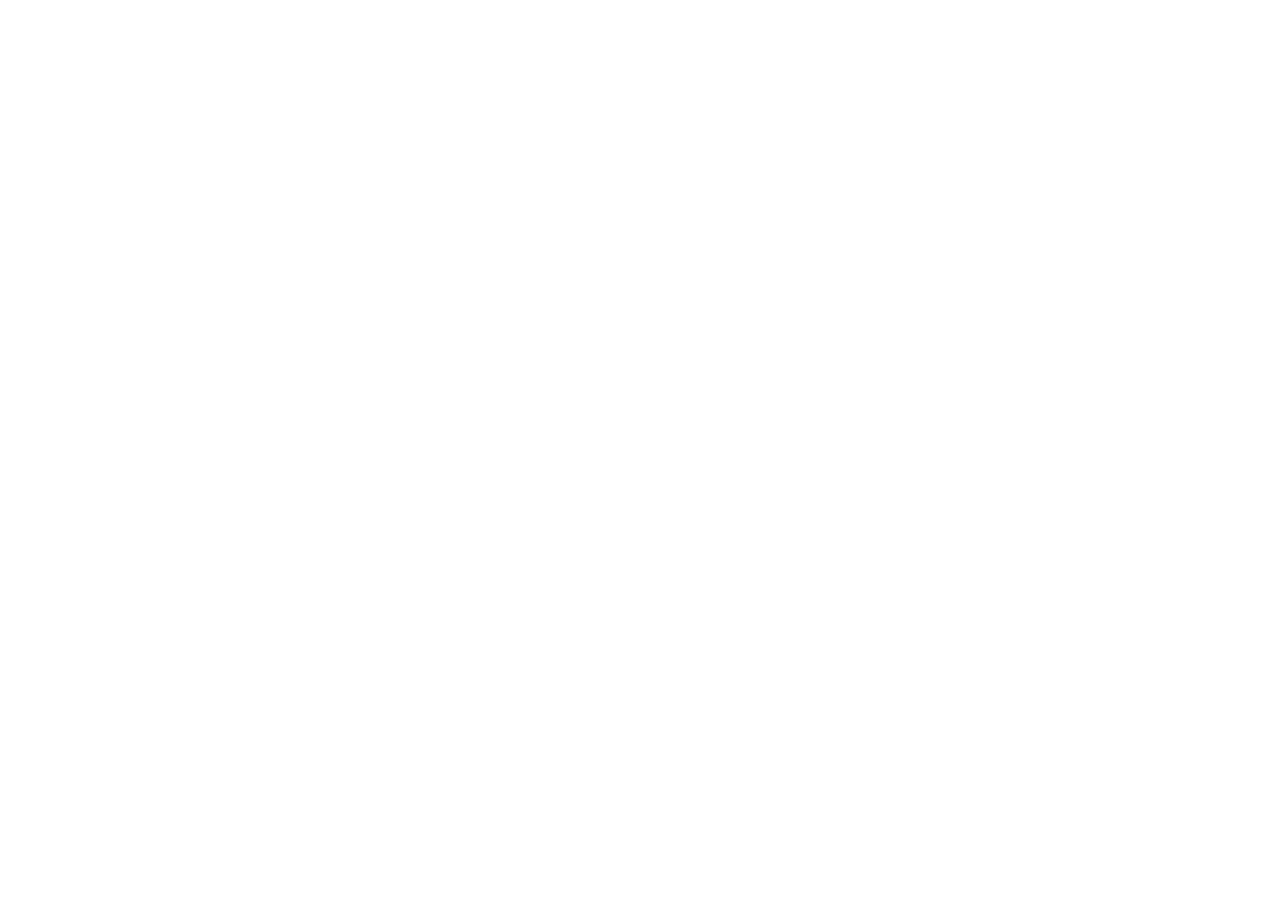
==== index.html @ 34be01e5 "login" ====
<!DOCTYPE html>
<html lang="en">
<head>
    <meta charset="UTF-8">
    <meta name="viewport" content="width=device-width, initial-scale=1.0">
    <title>sing up</title>
</head>
<body>
    <section class="section-login">
        <!-- here put your html  --> 
    </section>
</body>
</html>
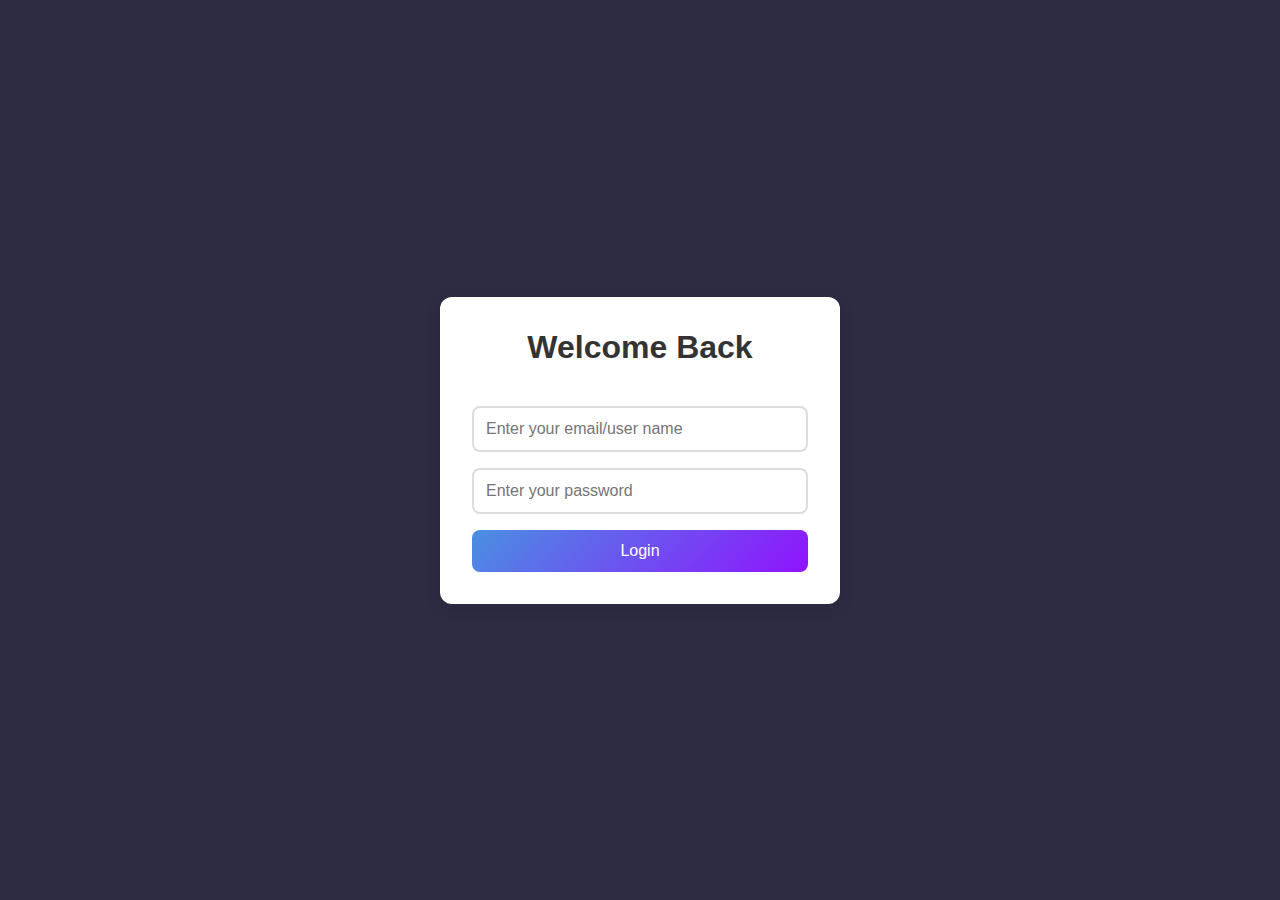
==== commit 8024e76a: "good" ====
--- a/index.html
+++ b/index.html
@@ -1,13 +1,14 @@
 <!DOCTYPE html>
 <html lang="en">
-<head>
-    <meta charset="UTF-8">
-    <meta name="viewport" content="width=device-width, initial-scale=1.0">
+  <head>
+    <meta charset="UTF-8" />
+    <meta name="viewport" content="width=device-width, initial-scale=1.0" />
+    <link rel="stylesheet" href="style/style.css" />
     <title>sing up</title>
-</head>
-<body>
-    <section class="section-login">
-        <!-- here put your html  --> 
+  </head>
+  <body>
+    <section class="section" id="section">
     </section>
-</body>
-</html>+    <script src="./src/main.js" type="module"></script>
+  </body>
+</html>
--- a/style/style.css
+++ b/style/style.css
@@ -0,0 +1,250 @@
+/* Reset and Global Styles */
+* {
+  margin: 0;
+  padding: 0;
+  box-sizing: border-box;
+  font-family: "Arial", sans-serif;
+}
+
+/* Background with a Soft Gradient */
+.section {
+  display: flex;
+  align-items: center;
+  justify-content: center;
+  min-height: 100vh;
+  background: #2d2c43;
+  background-image: url(https://learn.zone01oujda.ma/assets/img/01-trame.svg);
+  flex-direction: column;
+  background-repeat: no-repeat;
+  background-size: cover;
+  background-position: center center;
+}
+
+button.log-out {
+  width: 30%;
+}
+
+.level.xp {
+  margin-left: 7px;
+}
+.xp {
+  display: flex;
+  flex-direction: column-reverse;
+}
+
+.user-xp {
+  height: 80%;
+  display: flex;
+  flex-direction: column;
+  justify-content: stretch;
+}
+
+/* Login Container */
+.login-container {
+  width: 100%;
+  max-width: 400px;
+}
+
+.audit {
+  font-size: 4rem;
+  line-height: 0.9;
+}
+
+form {
+  margin-top: 40px;
+}
+
+.titleRatio {
+  font-size: 1.25rem;
+  margin-left: 10px;
+}
+
+svg {
+  height: 80%;
+}
+
+.user-level {
+  background: #9f9f9f5c;
+  height: 100%;
+  display: flex;
+  justify-content: center;
+  align-items: center;
+  flex-direction: column;
+  border-radius: 50px;
+}
+
+.card {
+  width: 30%;
+  background: #d7c6ff;
+  display: flex;
+  justify-content: center;
+  flex-direction: column;
+  justify-content: space-around;
+  border-radius: 6px;
+  padding: 10px;
+}
+
+.card:hover {
+  transform: scale(1.02);
+}
+.rows {
+  /* background-color: #d7c6ff; */
+  width: 100%;
+  height: 280px;
+  position: absolute;
+  top: 90px;
+  border-radius: 30px;
+  display: flex;
+  justify-content: space-around;
+}
+
+.login-card {
+  background: white;
+  padding: 2rem;
+  border-radius: 12px;
+  box-shadow: 0 4px 15px rgba(0, 0, 0, 0.1);
+  text-align: center;
+  transition: transform 0.3s ease-in-out;
+}
+
+.login-card:hover {
+  transform: scale(1.02);
+}
+
+/* Title & Subtitle */
+h2 {
+  font-size: 2rem;
+  color: #333;
+  margin-bottom: 24px;
+}
+
+p {
+  color: #666;
+  margin-bottom: 1.5rem;
+}
+
+/* Input Fields */
+.input-group {
+  margin-bottom: 1rem;
+}
+
+.input-group input {
+  width: 100%;
+  padding: 12px;
+  border: 2px solid #ddd;
+  border-radius: 8px;
+  font-size: 1rem;
+  outline: none;
+  transition: border-color 0.3s;
+}
+
+.input-group input:focus {
+  border-color: #9013fe;
+}
+
+/* Forgot Password */
+.forgot-password {
+  text-align: right;
+  margin-bottom: 1rem;
+}
+
+.forgot-password a {
+  text-decoration: none;
+  color: #4a90e2;
+  font-size: 0.9rem;
+}
+
+.rank-audit {
+  display: flex;
+  flex-direction: column-reverse;
+  height: 50px;
+}
+
+.text {
+  font-size: 0.75rem;
+  margin-left: 5px;
+  margin-bottom: 4px;
+}
+
+.forgot-password a:hover {
+  text-decoration: underline;
+}
+
+/* Login Button */
+button {
+  width: 100%;
+  background: linear-gradient(135deg, #4a90e2, #9013fe);
+  color: white;
+  padding: 12px;
+  font-size: 1rem;
+  border: none;
+  border-radius: 8px;
+  cursor: pointer;
+  transition: background 0.3s, transform 0.2s;
+}
+
+button:hover {
+  background: linear-gradient(135deg, #9013fe, #4a90e2);
+  transform: translateY(-2px);
+}
+
+/* Register Link */
+.register-link {
+  margin-top: 1rem;
+  font-size: 0.9rem;
+}
+
+.register-link a {
+  color: #9013fe;
+  text-decoration: none;
+  font-weight: bold;
+}
+
+.register-link a:hover {
+  text-decoration: underline;
+}
+@media (max-width: 480px) {
+  .login-card {
+    padding: 1.5rem;
+  }
+
+  h2 {
+    font-size: 1.5rem;
+  }
+
+  button {
+    padding: 10px;
+    font-size: 0.9rem;
+  }
+}
+
+.username {
+  background: linear-gradient(135deg, #ffffff, #ddd);
+  padding: 5px 15px;
+  border-radius: 20px;
+  font-weight: bold;
+  font-size: 1rem;
+  color: #333;
+  box-shadow: 0 4px 10px rgba(255, 255, 255, 0.2);
+}
+
+.header {
+  position: absolute;
+  top: 10px;
+  width: 60%;
+  background-color: #d7c6ff;
+  height: 60px;
+  display: flex;
+  align-items: center;
+  box-shadow: 0 2px 5px rgba(0, 0, 0, 0.2);
+  justify-content: space-around;
+  border-radius: 13px;
+}
+
+.level {
+  font-size: 4.5rem;
+}
+
+.titlelevel {
+  margin: 0;
+}
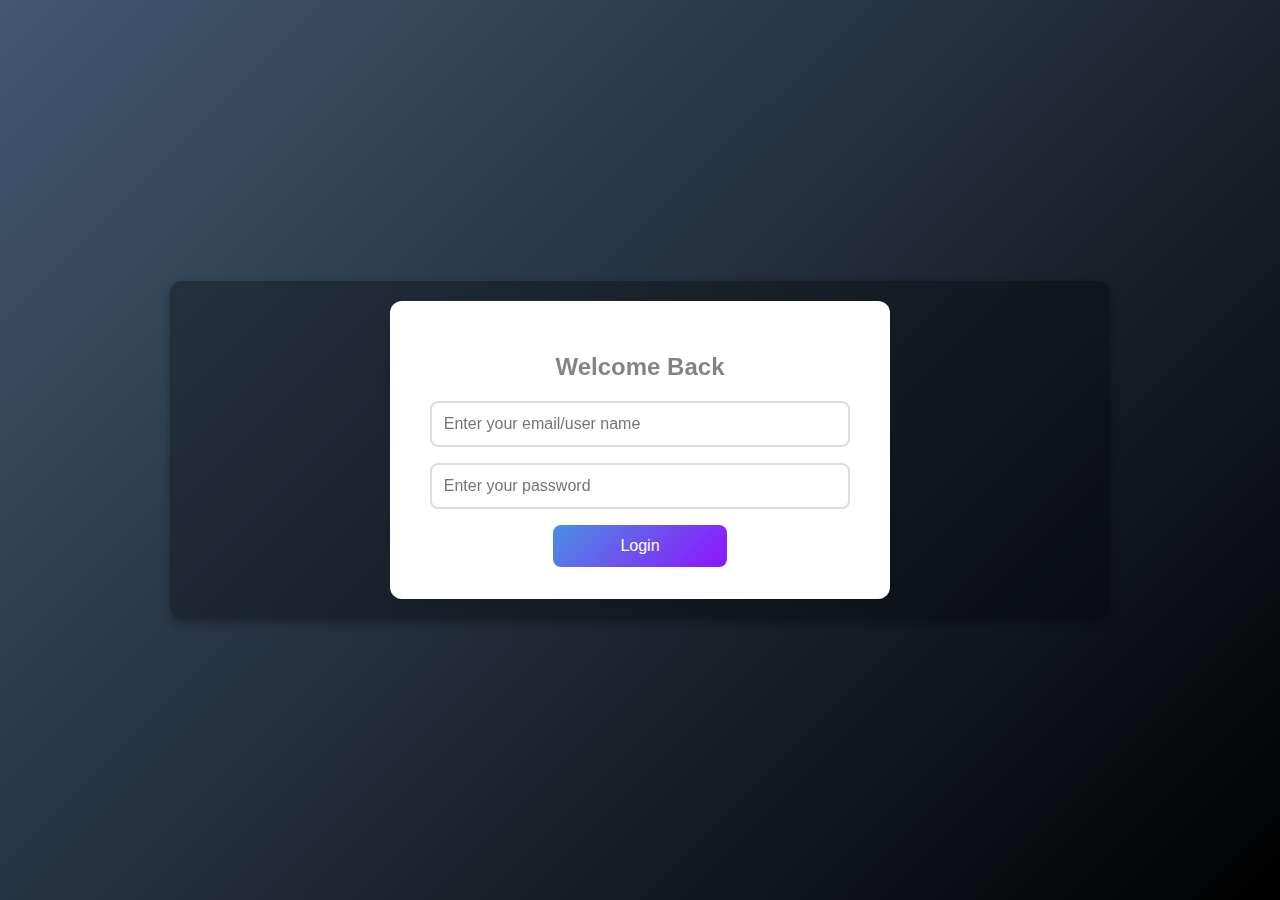
==== commit 6cf2e54c: "look" ====
--- a/index.html
+++ b/index.html
@@ -4,11 +4,10 @@
     <meta charset="UTF-8" />
     <meta name="viewport" content="width=device-width, initial-scale=1.0" />
     <link rel="stylesheet" href="style/style.css" />
-    <title>sing up</title>
+    <title></title>
   </head>
   <body>
-    <section class="section" id="section">
-    </section>
+    <section class="section" id="section"></section>
     <script src="./src/main.js" type="module"></script>
   </body>
 </html>
--- a/style/style.css
+++ b/style/style.css
@@ -1,103 +1,135 @@
-/* Reset and Global Styles */
-* {
+/* General Styles */
+body {
   margin: 0;
-  padding: 0;
-  box-sizing: border-box;
-  font-family: "Arial", sans-serif;
-}
-
-/* Background with a Soft Gradient */
-.section {
-  display: flex;
-  align-items: center;
-  justify-content: center;
-  min-height: 100vh;
-  background: #2d2c43;
-  background-image: url(https://learn.zone01oujda.ma/assets/img/01-trame.svg);
-  flex-direction: column;
-  background-repeat: no-repeat;
-  background-size: cover;
-  background-position: center center;
-}
-
-button.log-out {
-  width: 30%;
-}
-
-.level.xp {
-  margin-left: 7px;
-}
-.xp {
-  display: flex;
-  flex-direction: column-reverse;
-}
-
-.user-xp {
-  height: 80%;
-  display: flex;
-  flex-direction: column;
-  justify-content: stretch;
-}
-
-/* Login Container */
-.login-container {
-  width: 100%;
-  max-width: 400px;
-}
-
-.audit {
-  font-size: 4rem;
-  line-height: 0.9;
-}
-
-form {
-  margin-top: 40px;
-}
-
-.titleRatio {
-  font-size: 1.25rem;
-  margin-left: 10px;
-}
-
-svg {
-  height: 80%;
-}
-
-.user-level {
-  background: #9f9f9f5c;
-  height: 100%;
+  font-family: "Poppins", sans-serif;
+  background: linear-gradient(135deg, #425871, #000000);
+  color: white;
   display: flex;
   justify-content: center;
   align-items: center;
-  flex-direction: column;
-  border-radius: 50px;
-}
-
-.card {
-  width: 30%;
-  background: #d7c6ff;
+  min-height: 100vh;
+}
+
+/* Section Container */
+.section {
+  width: 90%;
+  max-width: 900px;
+  padding: 20px;
+  background: rgba(0, 0, 0, 0.3);
+  border-radius: 12px;
+  box-shadow: 0 4px 10px rgba(0, 0, 0, 0.3);
   display: flex;
   justify-content: center;
   flex-direction: column;
-  justify-content: space-around;
+  backdrop-filter: blur(10px);
+}
+
+/* Header */
+.header {
+  display: flex;
+  justify-content: space-between;
+  align-items: center;
+  padding: 15px;
+  background: rgba(255, 255, 255, 0.1);
+  border-radius: 10px;
+  box-shadow: 0 2px 5px rgba(255, 255, 255, 0.2);
+}
+
+.username {
+  font-size: 1.3rem;
+  font-weight: bold;
+  color: #fff;
+}
+
+.log-out {
+  background: #ff4d4d;
+  border: none;
+  padding: 10px 15px;
+  color: white;
+  font-size: 1rem;
   border-radius: 6px;
-  padding: 10px;
+  cursor: pointer;
+  width: 30%;
+  transition: all 0.3s ease-in-out;
+}
+
+.log-out:hover {
+  background: #ff3333;
+  transform: scale(1.05);
+}
+
+/* Cards Container */
+.rows {
+  display: grid;
+  grid-template-columns: repeat(auto-fit, minmax(280px, 1fr));
+  gap: 20px;
+  margin-top: 20px;
+}
+
+/* Cards */
+.card {
+  background: rgba(255, 255, 255, 0.15);
+  padding: 20px;
+  border-radius: 10px;
+  text-align: center;
+  box-shadow: 0 2px 8px rgba(0, 0, 0, 0.2);
+  transition: all 0.3s ease-in-out;
+  margin-top: 10px;
 }
 
 .card:hover {
-  transform: scale(1.02);
-}
-.rows {
-  /* background-color: #d7c6ff; */
+  transform: translateY(-5px);
+  background: rgba(255, 255, 255, 0.2);
+}
+
+/* Titles */
+.titleRatio {
+  font-size: 1.2rem;
+  font-weight: bold;
+  margin-bottom: 10px;
+}
+
+/* Rank Audit */
+.rank-audit {
+  display: flex;
+  align-items: center;
+  justify-content: space-between;
+  margin-top: 10px;
+  flex-direction: column-reverse;
+  font-size: 2.5rem;
+}
+
+/* XP Level */
+.level {
+  font-size: 2rem;
+  font-weight: bold;
+  color: #ffd700;
+}
+
+svg {
   width: 100%;
-  height: 280px;
+  height: auto;
+  overflow: visible;
+  display: block;
+  margin: auto;
+}
+
+.login-container {
+  max-width: 500px;
+  width: 90%;
+}
+
+h2 {
+  color: rgba(0, 0, 0, 0.486);
+}
+
+.hover {
   position: absolute;
-  top: 90px;
-  border-radius: 30px;
-  display: flex;
-  justify-content: space-around;
-}
-
+  color: rgb(230, 224, 224);
+  font-size: 13px;
+}
+
+/* Login Card */
 .login-card {
   background: white;
   padding: 2rem;
@@ -111,25 +143,13 @@
   transform: scale(1.02);
 }
 
-/* Title & Subtitle */
-h2 {
-  font-size: 2rem;
-  color: #333;
-  margin-bottom: 24px;
-}
-
-p {
-  color: #666;
-  margin-bottom: 1.5rem;
-}
-
 /* Input Fields */
 .input-group {
   margin-bottom: 1rem;
 }
 
 .input-group input {
-  width: 100%;
+  width: 90%;
   padding: 12px;
   border: 2px solid #ddd;
   border-radius: 8px;
@@ -140,39 +160,12 @@
 
 .input-group input:focus {
   border-color: #9013fe;
-}
-
-/* Forgot Password */
-.forgot-password {
-  text-align: right;
-  margin-bottom: 1rem;
-}
-
-.forgot-password a {
-  text-decoration: none;
-  color: #4a90e2;
-  font-size: 0.9rem;
-}
-
-.rank-audit {
-  display: flex;
-  flex-direction: column-reverse;
-  height: 50px;
-}
-
-.text {
-  font-size: 0.75rem;
-  margin-left: 5px;
-  margin-bottom: 4px;
-}
-
-.forgot-password a:hover {
-  text-decoration: underline;
-}
-
-/* Login Button */
+  box-shadow: 0 0 8px rgba(144, 19, 254, 0.3);
+}
+
+/* Buttons */
 button {
-  width: 100%;
+  width: 40%;
   background: linear-gradient(135deg, #4a90e2, #9013fe);
   color: white;
   padding: 12px;
@@ -183,27 +176,37 @@
   transition: background 0.3s, transform 0.2s;
 }
 
+svg.svg {
+  height: 50px;
+}
+
+span.text {
+  font-size: 1.1rem;
+  width: 90%;
+  display: flex;
+}
+
 button:hover {
   background: linear-gradient(135deg, #9013fe, #4a90e2);
   transform: translateY(-2px);
 }
 
-/* Register Link */
-.register-link {
-  margin-top: 1rem;
-  font-size: 0.9rem;
-}
-
-.register-link a {
-  color: #9013fe;
-  text-decoration: none;
-  font-weight: bold;
-}
-
-.register-link a:hover {
-  text-decoration: underline;
-}
-@media (max-width: 480px) {
+/* Responsive Design */
+@media (max-width: 768px) {
+  .header {
+    flex-direction: column;
+    text-align: center;
+  }
+
+  .log-out {
+    margin-top: 10px;
+    width: 100%;
+  }
+
+  .rows {
+    grid-template-columns: 1fr;
+  }
+
   .login-card {
     padding: 1.5rem;
   }
@@ -218,33 +221,40 @@
   }
 }
 
-.username {
-  background: linear-gradient(135deg, #ffffff, #ddd);
-  padding: 5px 15px;
-  border-radius: 20px;
-  font-weight: bold;
-  font-size: 1rem;
-  color: #333;
-  box-shadow: 0 4px 10px rgba(255, 255, 255, 0.2);
-}
-
-.header {
-  position: absolute;
-  top: 10px;
-  width: 60%;
-  background-color: #d7c6ff;
-  height: 60px;
-  display: flex;
-  align-items: center;
-  box-shadow: 0 2px 5px rgba(0, 0, 0, 0.2);
-  justify-content: space-around;
-  border-radius: 13px;
-}
-
-.level {
-  font-size: 4.5rem;
-}
-
-.titlelevel {
-  margin: 0;
-}
+@media (max-width: 425px) {
+  .login-container {
+    width: 100%;
+  }
+}
+
+@media (max-width: 480px) {
+  .section {
+    padding: 15px;
+  }
+
+  .header {
+    padding: 10px;
+  }
+
+  .username {
+    font-size: 1.1rem;
+  }
+
+  .log-out {
+    font-size: 0.9rem;
+    padding: 8px;
+  }
+
+  .card {
+    padding: 15px;
+  }
+
+  .titleRatio {
+    font-size: 1rem;
+  }
+
+  button {
+    font-size: 0.9rem;
+    padding: 10px;
+  }
+}
